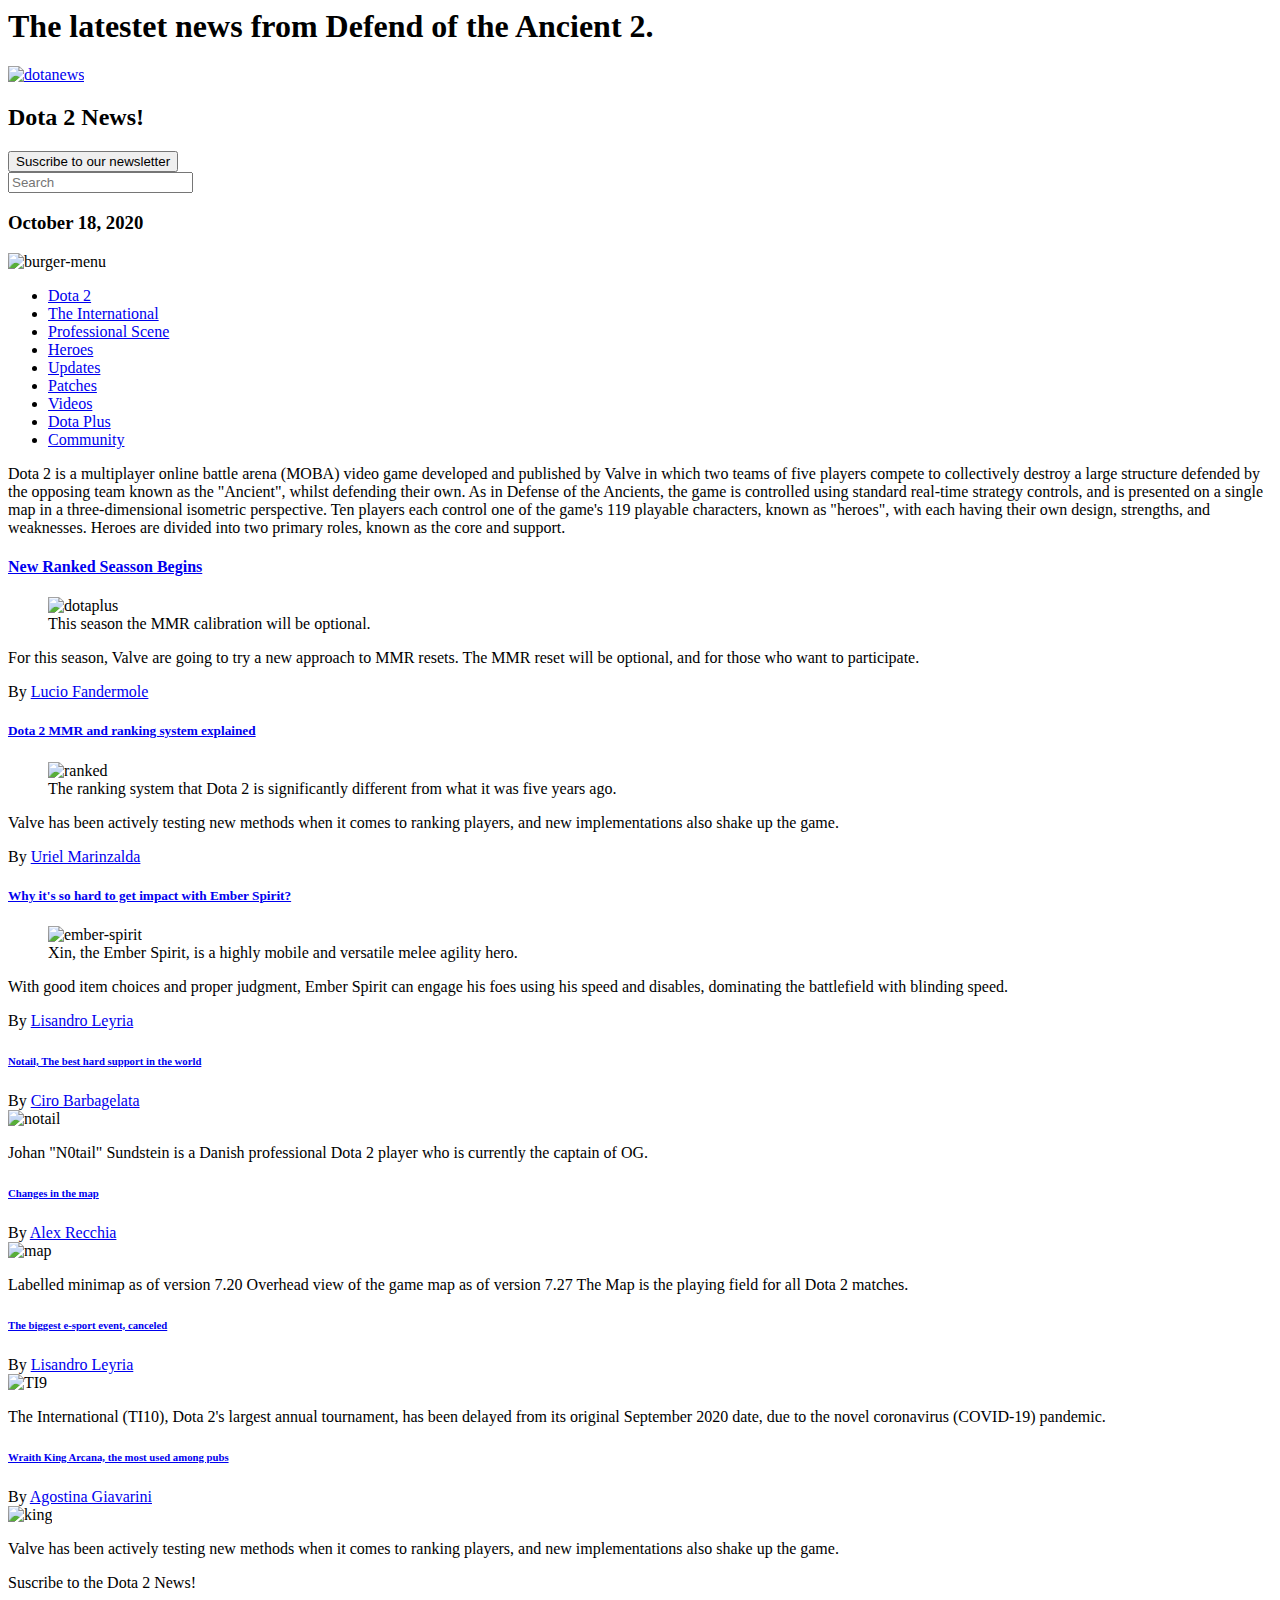
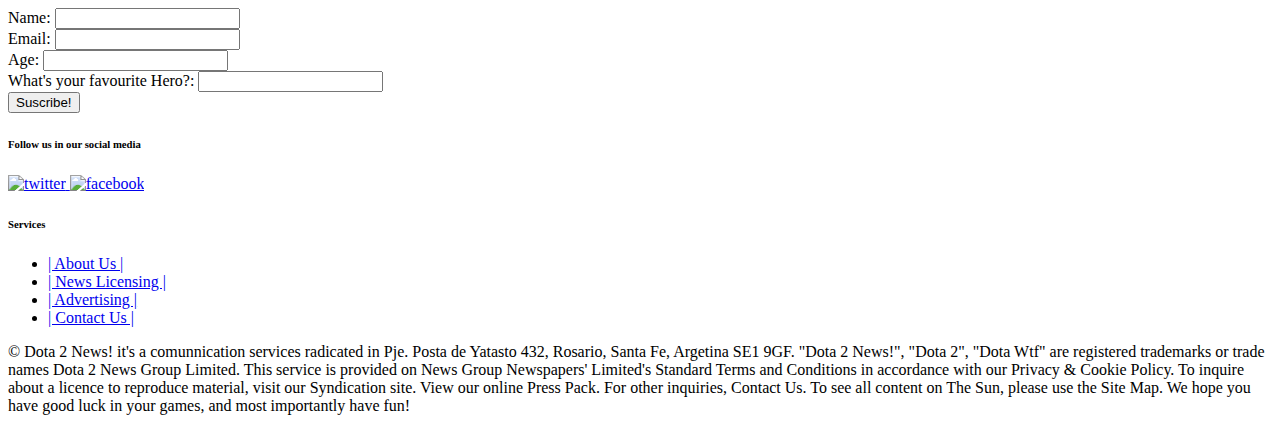
==== index.html @ f69f8fad "Inital Commit" ====
<html>
    <head>
        <title>Dota 2 News!</title>
        <link rel="stylesheet" href="css/style.css">
    </head>
    <body>
        <header class="news-banner">
            <h1>The latestet news from Defend of the Ancient 2.</h1>
            <a href="index.html" target="_blank">
                <img id="logo" src="images/dota-news.png" alt="dotanews">
            </a>
            <div id="titulo">
                <h2>Dota 2 News!</h2>
            </div>
            <a href="#suscribe"><input type="submit" name="suscribe" value="Suscribe to our newsletter" id="suscribe-front"></a>
            <div>
                <input type="search" name="searchbar" placeholder="Search" id="search">
            </div>
            <h3>October 18, 2020</h3>
            <nav>
                <img src="images/burger-menu.jpg" alt="burger-menu" id="burger-menu">
                <div id="nav-bar">
                    <ul>
                        <li><a href="#" target="_blank">Dota 2</a></li>
                        <li><a href="#" target="_blank">The International</a></li>
                        <li><a href="#" target="_blank">Professional Scene</a></li>
                        <li><a href="#" target="_blank">Heroes</a></li>
                        <li><a href="#" target="_blank">Updates</a></li>
                        <li><a href="#" target="_blank">Patches</a></li>
                        <li><a href="#" target="_blank">Videos</a></li>
                        <li><a href="#" target="_blank">Dota Plus</a></li>
                        <li><a href="#" target="_blank">Community</a></li>
                    </ul>
                </div>
            </nav>
        </header>
        <section id="showcase">
            <p>
                Dota 2 is a multiplayer online battle arena (MOBA) video game developed and published by Valve in which two teams of five players compete to collectively destroy a large structure defended by the opposing team known as the "Ancient", whilst defending their own. As in Defense of the Ancients, the game is controlled using standard real-time strategy controls, and is presented on a single map in a three-dimensional isometric perspective. Ten players each control one of the game's 119 playable characters, known as "heroes", with each having their own design, strengths, and weaknesses. Heroes are divided into two primary roles, known as the core and support.
            </p>
        </section>
        <section>
            <div class="container">
                <div class="main-article">
                    <a href="#"><h4>New Ranked Seasson Begins</h4></a>
                    <figure>
                        <img src="images/dota plus.png" alt="dotaplus">
                        <figcaption>This season the MMR calibration will be optional.</figcaption>
                    </figure>
                    <p>
                        For this season, Valve are going to try a new approach to MMR resets. The MMR reset will be optional, and for those who want to participate.
                    </p>
                    <div id="author">
                        By <a href="#">Lucio Fandermole</a>
                    </div>
                </div>
                <div class="secondary-articles">
                    <div id="news2">
                        <a href="#"><h5>Dota 2 MMR and ranking system explained</h5></a>
                        <figure>
                            <img src="images/ranked.png" alt="ranked">
                            <figcaption>The ranking system that Dota 2 is significantly different from what it was five years ago.</figcaption>
                        </figure>
                        <p>
                            Valve has been actively testing new methods when it comes to ranking players, and new implementations also shake up the game.
                        </p>
                        <div id="author">
                            By <a href="#">Uriel Marinzalda</a>
                        </div>
                    </div>
                    <div id="news3">
                        <a href="#"><h5>Why it's so hard to get impact with Ember Spirit?</h5></a>
                        <figure>
                            <img src="images/ember-spirit.jpg" alt="ember-spirit">
                            <figcaption>Xin, the Ember Spirit, is a highly mobile and versatile melee agility hero.</figcaption>
                        </figure>
                        <p>
                            With good item choices and proper judgment, Ember Spirit can engage his foes using his speed and disables, dominating the battlefield with blinding speed.
                        </p>
                        <div id="author">
                            By <a href="#">Lisandro Leyria</a>
                        </div>
                    </div>
                </div>
                <div class="last-articles">
                    <div id="news4">
                        <a href="#"><h6>Notail, The best hard support in the world</h6></a>
                        <div id="author">
                            By <a href="#">Ciro Barbagelata</a>
                        </div>
                        <img src="images/notail.jpg" alt="notail">
                        <p>
                            Johan "N0tail" Sundstein is a Danish professional Dota 2 player who is currently the captain of OG.
                        </p>  
                    </div>
                    <div id="news5">
                        <a href="#"><h6>Changes in the map</h6></a>
                        <div id="author">
                            By <a href="#">Alex Recchia</a>
                        </div>
                        <img src="images/map.jpg" alt="map">
                        <p>
                            Labelled minimap as of version 7.20 Overhead view of the game map as of version 7.27 The Map is the playing field for all Dota 2 matches.
                        </p>
                    </div>
                    <div id="news6"> 
                        <a href="#"><h6>The biggest e-sport event, canceled</h6></a>
                        <div id="author">
                            By <a href="#">Lisandro Leyria</a>
                        </div>
                        <img src="images/TI9.jpg" alt="TI9">
                        <p>
                            The International (TI10), Dota 2's largest annual tournament, has been delayed from its original September 2020 date, due to the novel coronavirus (COVID-19) pandemic.
                        </p>
                    </div>
                    <div id="news7"> 
                        <a href="#"><h6>Wraith King Arcana, the most used among pubs</h6></a>
                        <div id="author">
                            By <a href="#">Agostina Giavarini</a>
                        </div>
                        <img src="images/king.jpg" alt="king">
                        <p>
                            Valve has been actively testing new methods when it comes to ranking players, and new implementations also shake up the game.
                        </p>
                    </div>
                </div>
            </div>
        </section>
        <section id="suscribe">
            <p>Suscribe to the Dota 2 News!</p>
            <form>
                <div>
                    <label>Name:</label>
                    <input type="text" name="name">
                </div>
                <div>
                    <label>Email:</label>
                    <input type="email" name="email">
                </div>
                <div>
                    <label>Age:</label>
                    <input type="number" name="age">
                </div>
                <div>
                    <label>What's your favourite Hero?:</label>
                    <input type="text" name="">
                </div>
                <div>
                    <input type="submit" name="submit" value="Suscribe!" id="suscribe-buton">
                </div>
        </section>
        <footer>
            <div id="container3">
                <div id="follow">
                    <h6>Follow us in our social media</h6>
                    <a href="#" target="_blank">
                        <img src="images/download.png" alt="twitter" class="twitter">
                    </a>
                    <a href="#" target="_blank">
                            <img src="images/download (1).png" alt="facebook"  class="facebook">
                    </a>
                </div>
                <div id="services">
                    <h6>Services</h6>
                    <ul>
                        <li><a href="#" target="_blank">| About Us |</a></li>
                        <li><a href="#" target="_blank">| News Licensing |</a></li>
                        <li><a href="#" target="_blank">| Advertising |</a></li>
                        <li><a href="#" target="_blank">| Contact Us |</a></li>
                    </ul>
                </div>
            </div>
            <div id="final-words">
                <p>
                    © Dota 2 News! it's a comunnication services radicated in Pje. Posta de Yatasto 432, Rosario, Santa Fe, Argetina SE1 9GF. "Dota 2 News!", "Dota 2", "Dota Wtf" are registered trademarks or trade names Dota 2 News Group Limited. This service is provided on News Group Newspapers' Limited's Standard Terms and Conditions in accordance with our Privacy & Cookie Policy. To inquire about a licence to reproduce material, visit our Syndication site. View our online Press Pack. For other inquiries, Contact Us. To see all content on The Sun, please use the Site Map.
                    We hope you have good luck in your games, and most importantly have fun!
                </p>
            </div>
        </footer>
    </body>
</html>
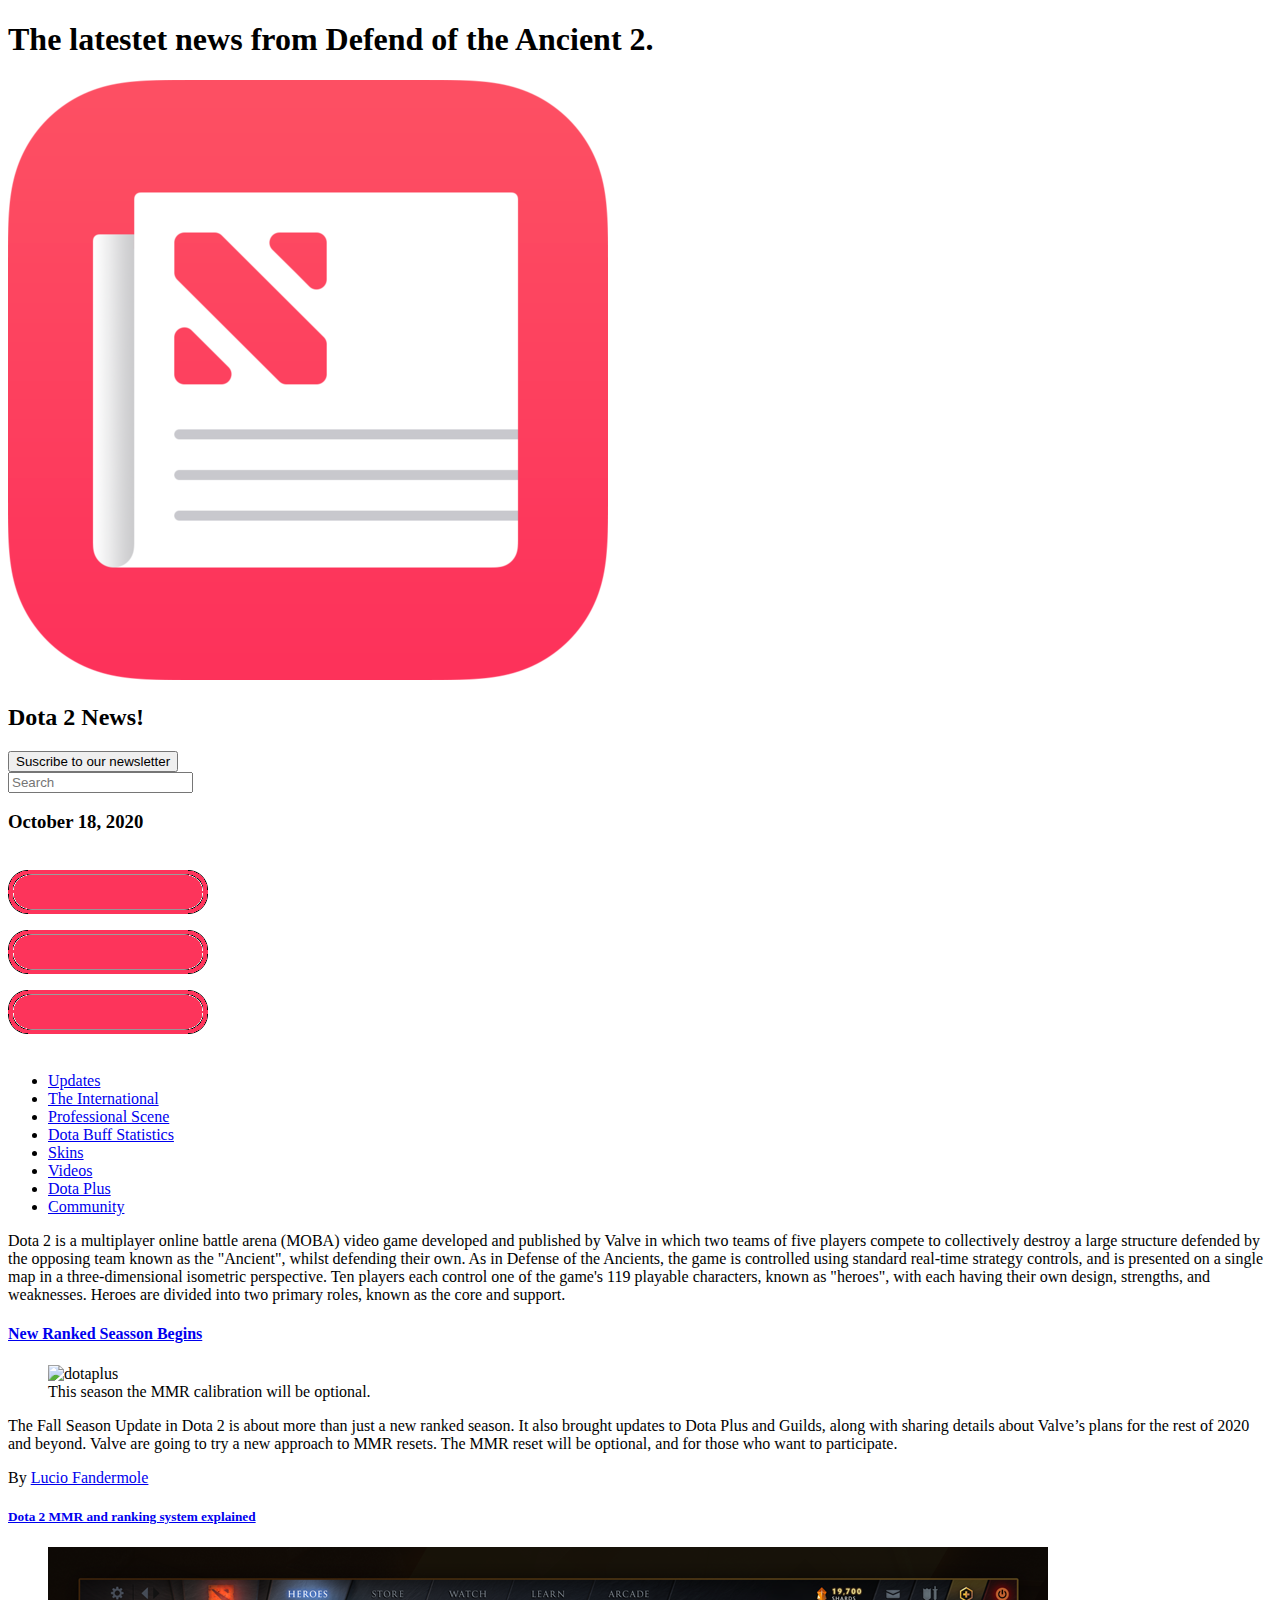
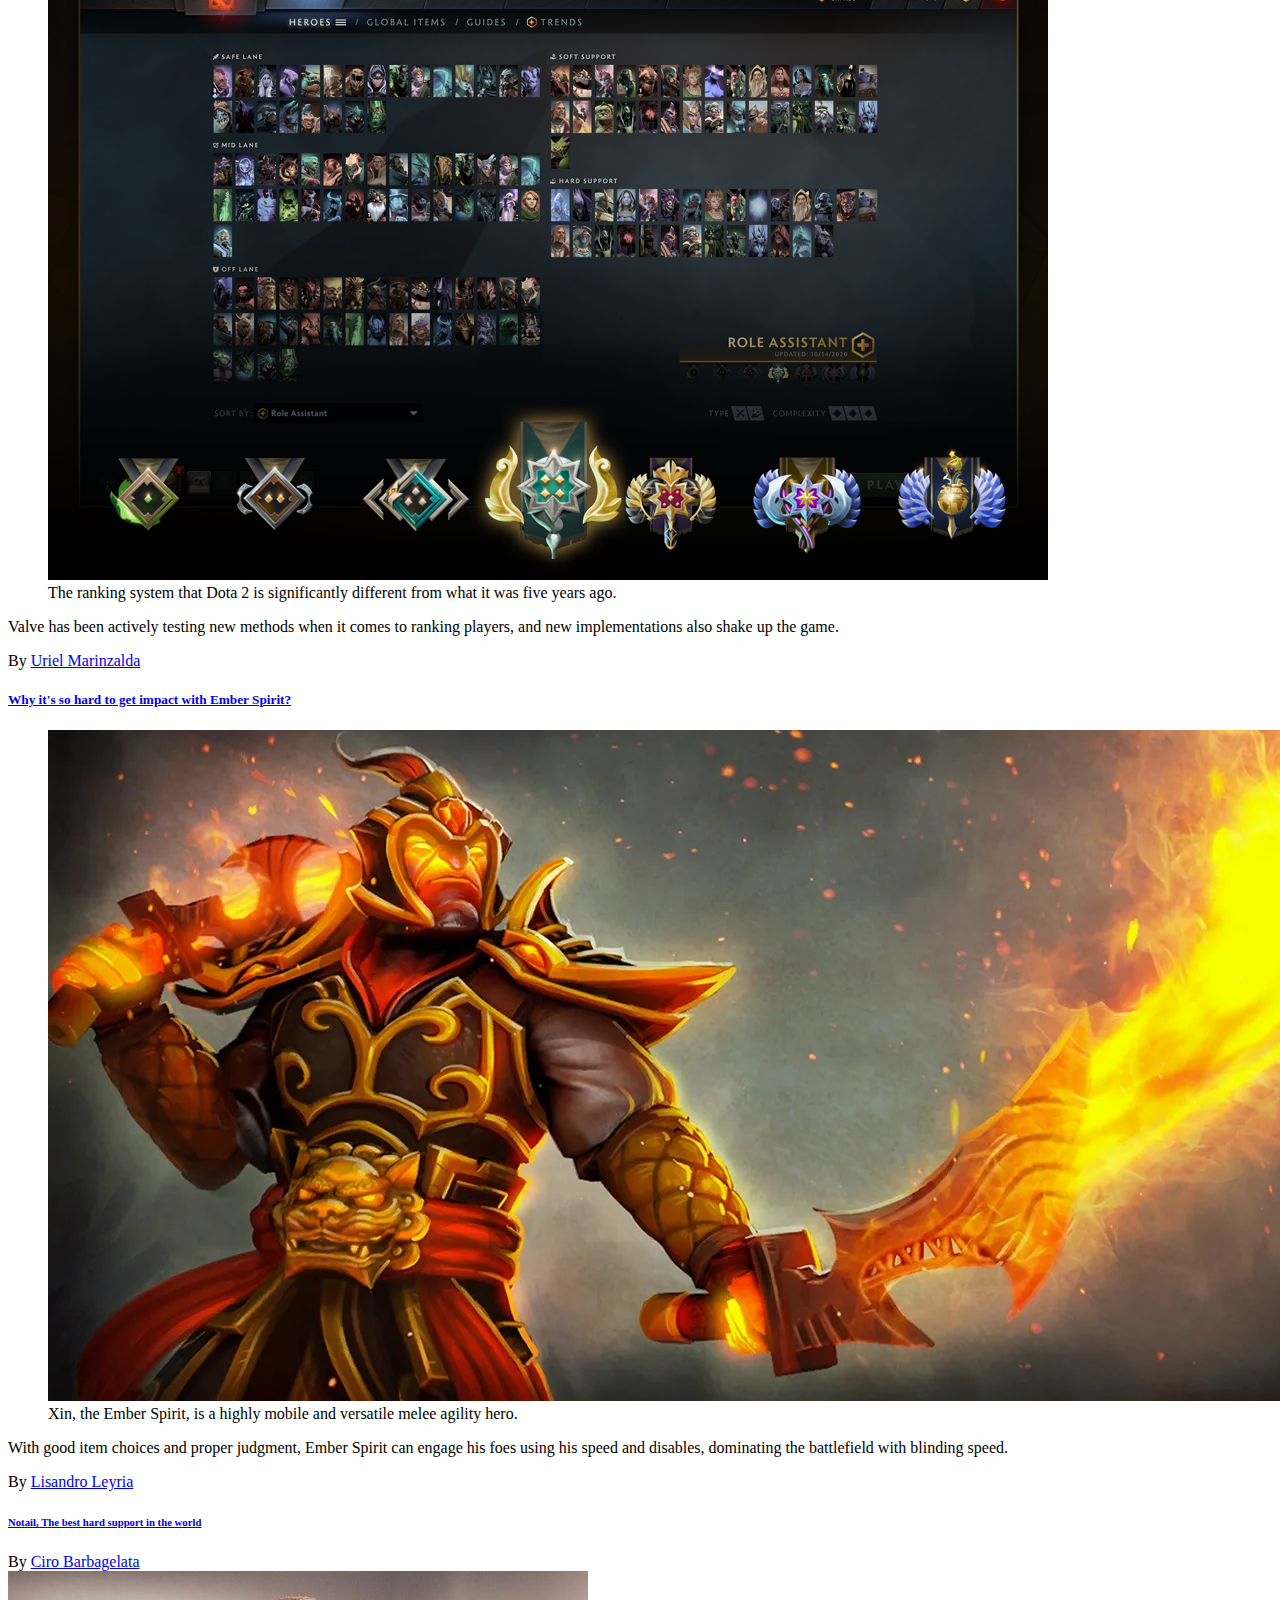
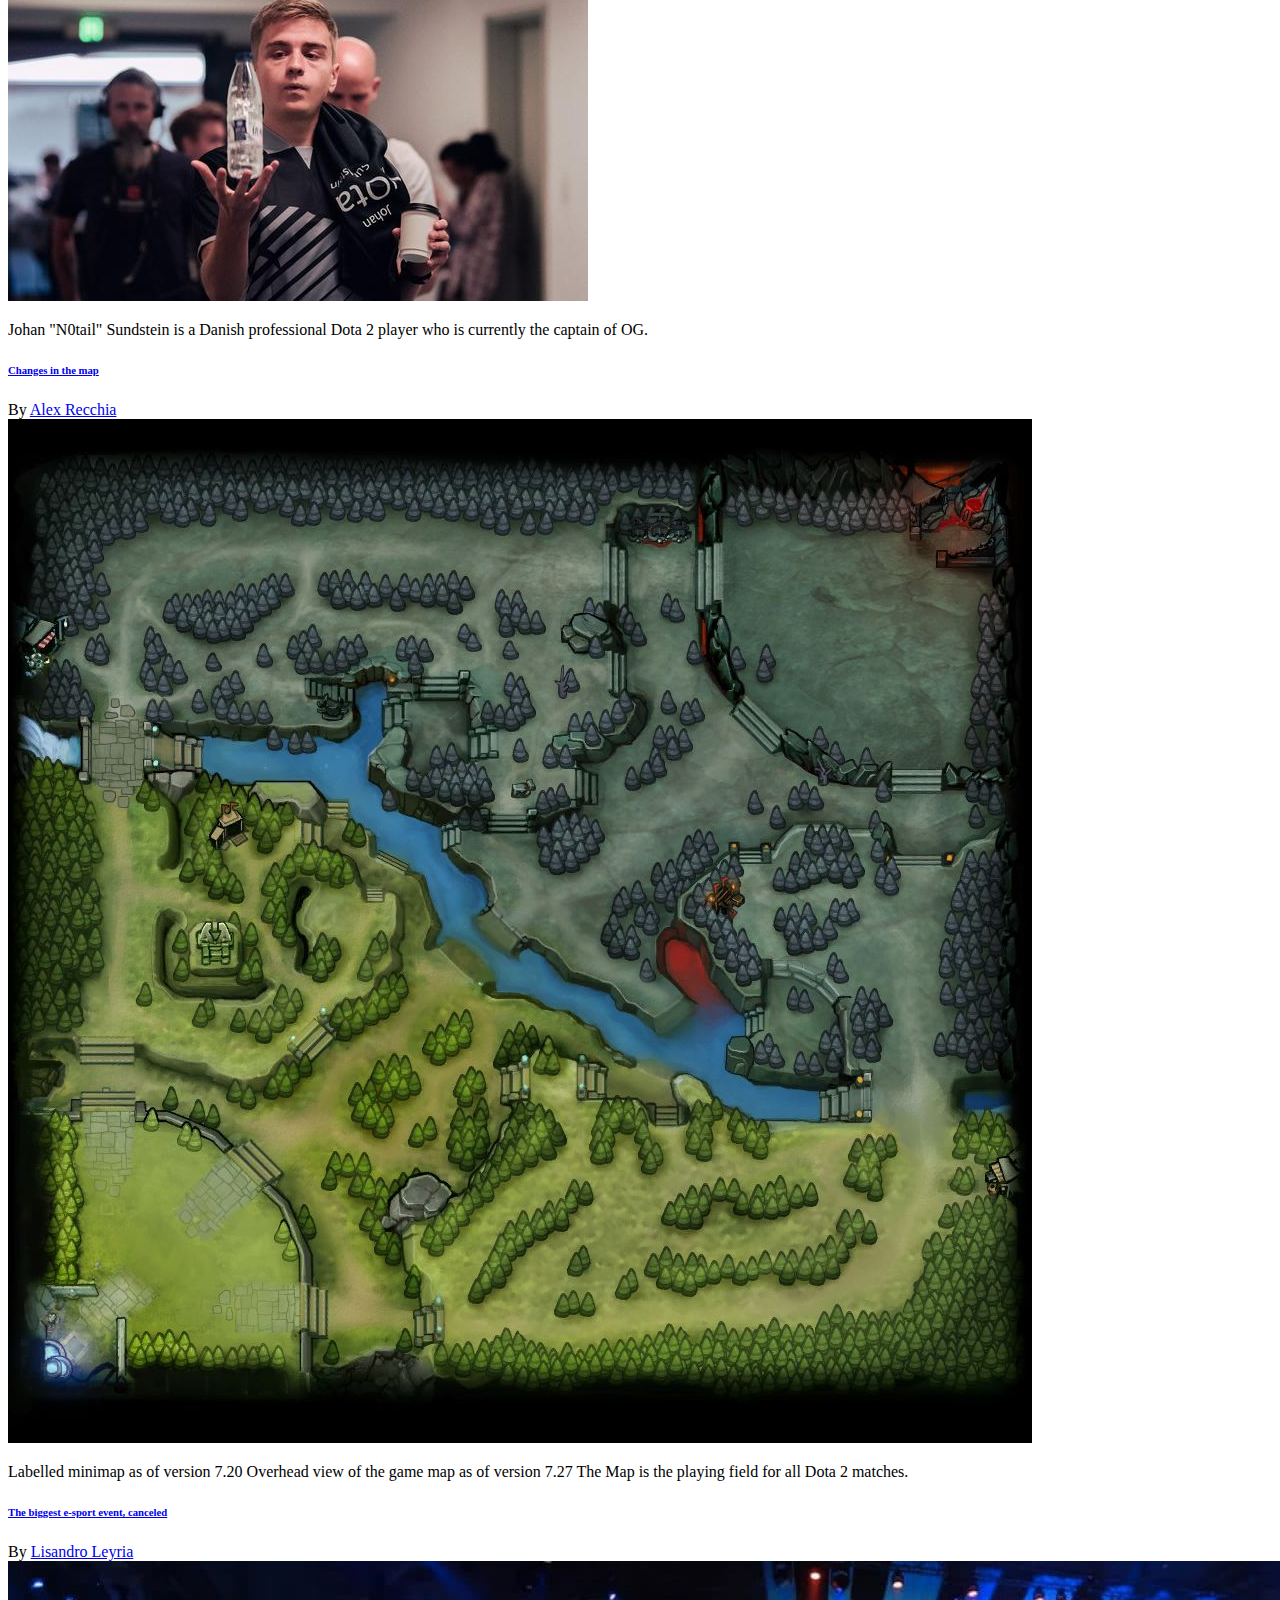
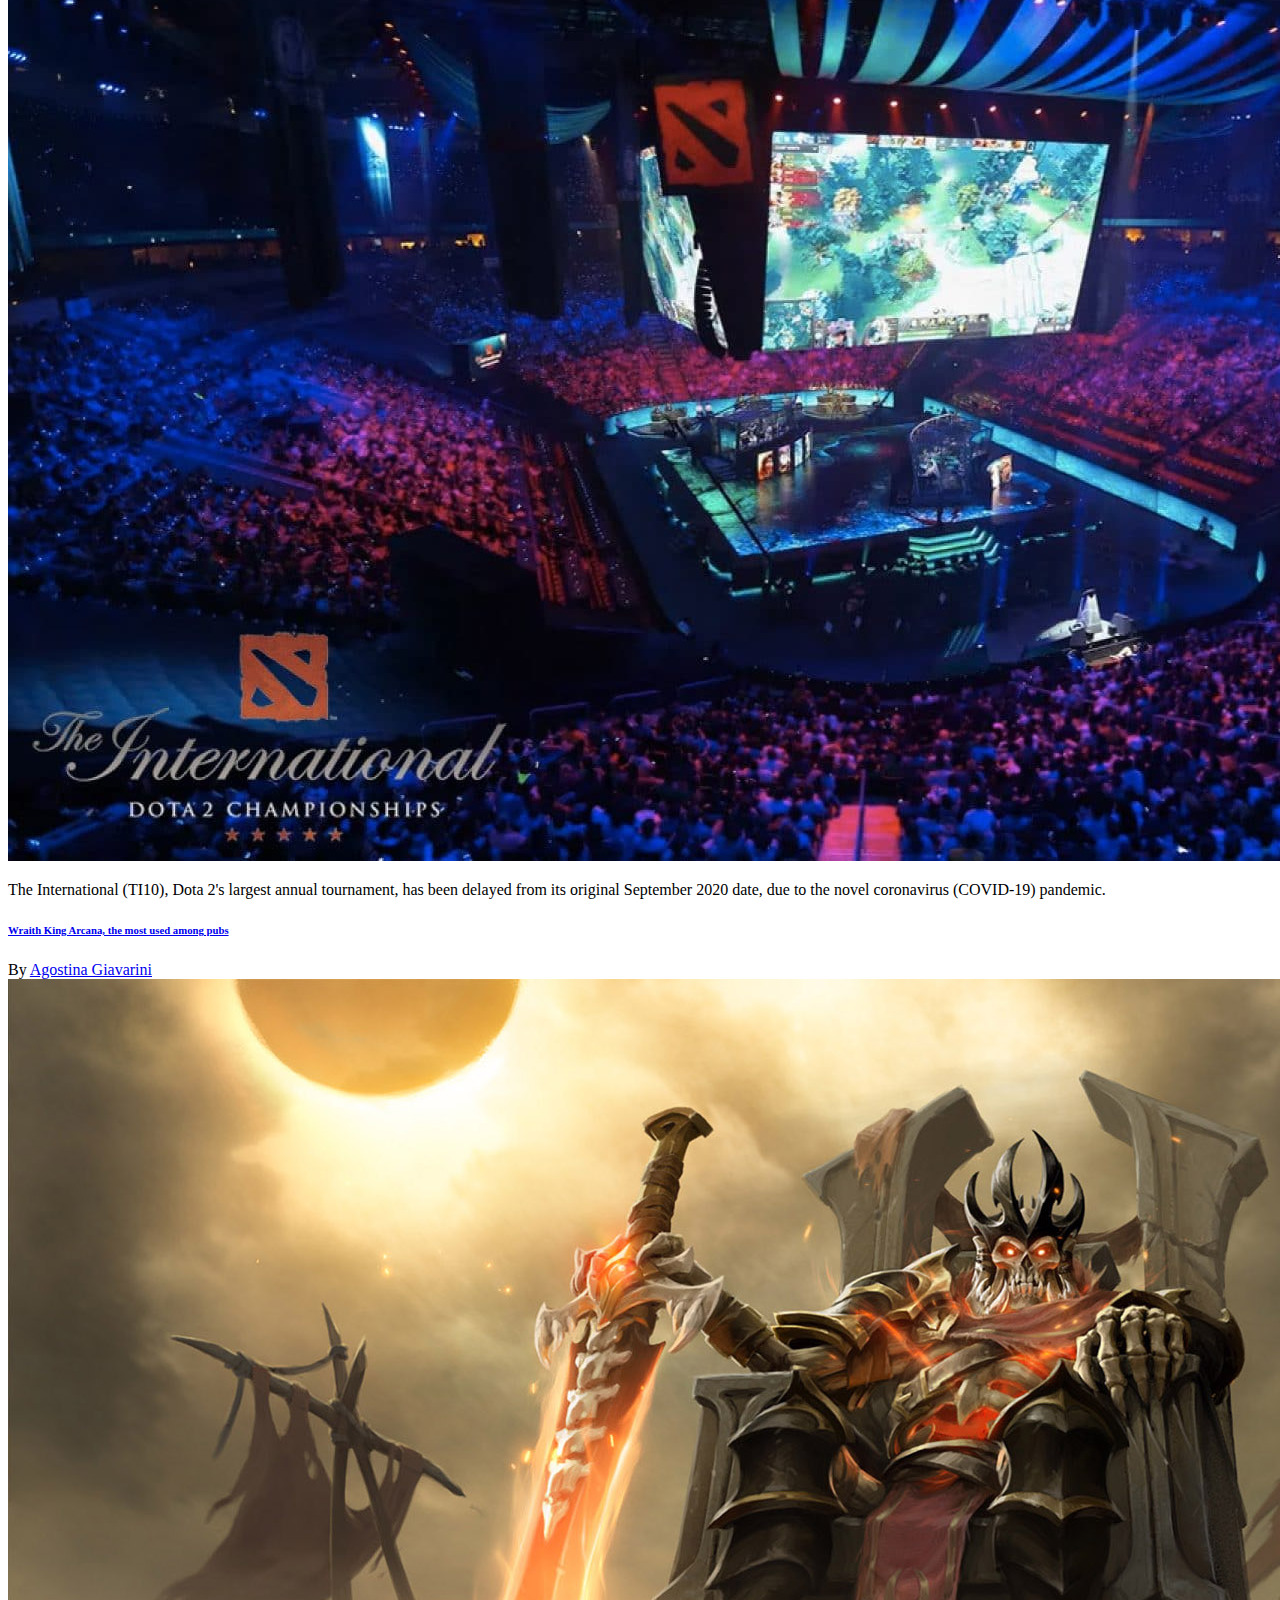
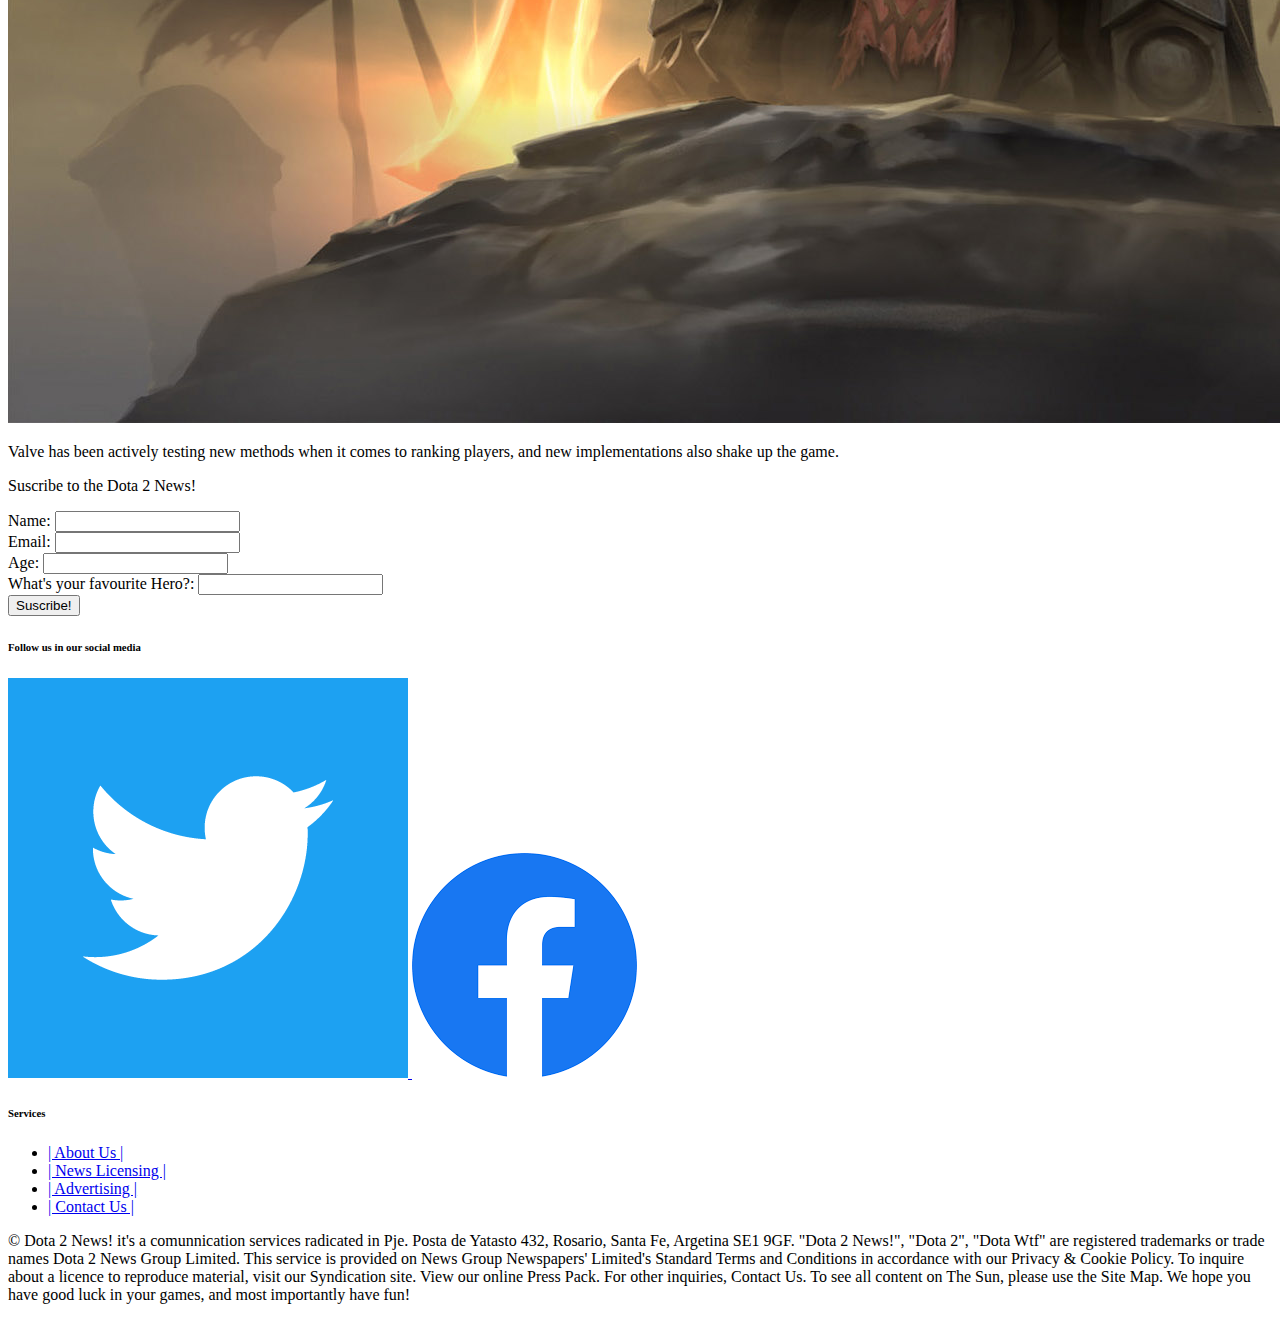
==== commit d2ad150f: "Changed index.html" ====
--- a/index.html
+++ b/index.html
@@ -1,39 +1,49 @@
+<!DOCTYPE html>
+<html lang="en-AR">
 <html>
     <head>
         <title>Dota 2 News!</title>
-        <link rel="stylesheet" href="css/style.css">
+        <link rel="stylesheet" href="css/mobile-style.css">
+        <link rel="stylesheet" href="css/tablet-style.css">
+        <link rel="stylesheet" href="css/desktop-style.css">
+        <link rel="stylesheet" href="css/reset.css">
     </head>
     <body>
         <header class="news-banner">
             <h1>The latestet news from Defend of the Ancient 2.</h1>
-            <a href="index.html" target="_blank">
-                <img id="logo" src="images/dota-news.png" alt="dotanews">
-            </a>
-            <div id="titulo">
-                <h2>Dota 2 News!</h2>
+            <div id="order"> 
+                <a href="index.html" target="_blank" id="logue">
+                    <img id="logo" src="images/dota-news.png" alt="dotanews">
+                </a>
+                <div id="titulo">
+                    <h2>Dota 2 News!</h2>
+                </div>
+                <div id="pack">
+                    <div>
+                        <a href="#suscribe"><input type="submit" name="suscribe" value="Suscribe to our newsletter" id="suscribe-front"></a>
+                    </div>
+                    <div>
+                        <input type="search" name="searchbar" placeholder="Search" id="search">
+                    </div>
+                    <h3>October 18, 2020</h3>
+                </div>
             </div>
-            <a href="#suscribe"><input type="submit" name="suscribe" value="Suscribe to our newsletter" id="suscribe-front"></a>
-            <div>
-                <input type="search" name="searchbar" placeholder="Search" id="search">
+            <img src="images/burger-menu.jpg" alt="burger-menu" id="burger-menu">
+        </header>
+        <nav>
+            <div id="nav-bar">
+                <ul>
+                    <li><a href="#" target="_blank">Updates</a></li>
+                    <li><a href="#" target="_blank">The International</a></li>
+                    <li><a href="#" target="_blank">Professional Scene</a></li>
+                    <li><a href="#" target="_blank">Dota Buff Statistics</a></li>
+                    <li><a href="#" target="_blank">Skins</a></li>
+                    <li><a href="#" target="_blank">Videos</a></li>
+                    <li><a href="#" target="_blank">Dota Plus</a></li>
+                    <li><a href="#" target="_blank">Community</a></li>
+                </ul>
             </div>
-            <h3>October 18, 2020</h3>
-            <nav>
-                <img src="images/burger-menu.jpg" alt="burger-menu" id="burger-menu">
-                <div id="nav-bar">
-                    <ul>
-                        <li><a href="#" target="_blank">Dota 2</a></li>
-                        <li><a href="#" target="_blank">The International</a></li>
-                        <li><a href="#" target="_blank">Professional Scene</a></li>
-                        <li><a href="#" target="_blank">Heroes</a></li>
-                        <li><a href="#" target="_blank">Updates</a></li>
-                        <li><a href="#" target="_blank">Patches</a></li>
-                        <li><a href="#" target="_blank">Videos</a></li>
-                        <li><a href="#" target="_blank">Dota Plus</a></li>
-                        <li><a href="#" target="_blank">Community</a></li>
-                    </ul>
-                </div>
-            </nav>
-        </header>
+        </nav>
         <section id="showcase">
             <p>
                 Dota 2 is a multiplayer online battle arena (MOBA) video game developed and published by Valve in which two teams of five players compete to collectively destroy a large structure defended by the opposing team known as the "Ancient", whilst defending their own. As in Defense of the Ancients, the game is controlled using standard real-time strategy controls, and is presented on a single map in a three-dimensional isometric perspective. Ten players each control one of the game's 119 playable characters, known as "heroes", with each having their own design, strengths, and weaknesses. Heroes are divided into two primary roles, known as the core and support.
@@ -41,44 +51,46 @@
         </section>
         <section>
             <div class="container">
-                <div class="main-article">
-                    <a href="#"><h4>New Ranked Seasson Begins</h4></a>
-                    <figure>
-                        <img src="images/dota plus.png" alt="dotaplus">
-                        <figcaption>This season the MMR calibration will be optional.</figcaption>
-                    </figure>
-                    <p>
-                        For this season, Valve are going to try a new approach to MMR resets. The MMR reset will be optional, and for those who want to participate.
-                    </p>
-                    <div id="author">
-                        By <a href="#">Lucio Fandermole</a>
-                    </div>
-                </div>
-                <div class="secondary-articles">
-                    <div id="news2">
-                        <a href="#"><h5>Dota 2 MMR and ranking system explained</h5></a>
+                <div id="order2">
+                    <div class="main-article">
+                        <a href="#"><h4>New Ranked Seasson Begins</h4></a>
                         <figure>
-                            <img src="images/ranked.png" alt="ranked">
-                            <figcaption>The ranking system that Dota 2 is significantly different from what it was five years ago.</figcaption>
+                            <img src="images/dota-plus.jpg" alt="dotaplus">
+                            <figcaption>This season the MMR calibration will be optional.</figcaption>
                         </figure>
                         <p>
-                            Valve has been actively testing new methods when it comes to ranking players, and new implementations also shake up the game.
+                            The Fall Season Update in Dota 2 is about more than just a new ranked season. It also brought updates to Dota Plus and Guilds, along with sharing details about Valve’s plans for the rest of 2020 and beyond.  Valve are going to try a new approach to MMR resets. The MMR reset will be optional, and for those who want to participate.
                         </p>
                         <div id="author">
-                            By <a href="#">Uriel Marinzalda</a>
+                            By <a href="#">Lucio Fandermole</a>
                         </div>
                     </div>
-                    <div id="news3">
-                        <a href="#"><h5>Why it's so hard to get impact with Ember Spirit?</h5></a>
-                        <figure>
-                            <img src="images/ember-spirit.jpg" alt="ember-spirit">
-                            <figcaption>Xin, the Ember Spirit, is a highly mobile and versatile melee agility hero.</figcaption>
-                        </figure>
-                        <p>
-                            With good item choices and proper judgment, Ember Spirit can engage his foes using his speed and disables, dominating the battlefield with blinding speed.
-                        </p>
-                        <div id="author">
-                            By <a href="#">Lisandro Leyria</a>
+                    <div class="secondary-articles">
+                        <div id="news2">
+                            <a href="#"><h5>Dota 2 MMR and ranking system explained</h5></a>
+                            <figure>
+                                <img src="images/ranked.png" alt="ranked">
+                                <figcaption>The ranking system that Dota 2 is significantly different from what it was five years ago.</figcaption>
+                            </figure>
+                            <p>
+                                Valve has been actively testing new methods when it comes to ranking players, and new implementations also shake up the game.
+                            </p>
+                            <div id="author">
+                                By <a href="#">Uriel Marinzalda</a>
+                            </div>
+                        </div>
+                        <div id="news3">
+                            <a href="#"><h5>Why it's so hard to get impact with Ember Spirit?</h5></a>
+                            <figure>
+                                <img src="images/ember-spirit.jpg" alt="ember-spirit">
+                                <figcaption>Xin, the Ember Spirit, is a highly mobile and versatile melee agility hero.</figcaption>
+                            </figure>
+                            <p>
+                                With good item choices and proper judgment, Ember Spirit can engage his foes using his speed and disables, dominating the battlefield with blinding speed.
+                            </p>
+                            <div id="author">
+                                By <a href="#">Lisandro Leyria</a>
+                            </div>
                         </div>
                     </div>
                 </div>
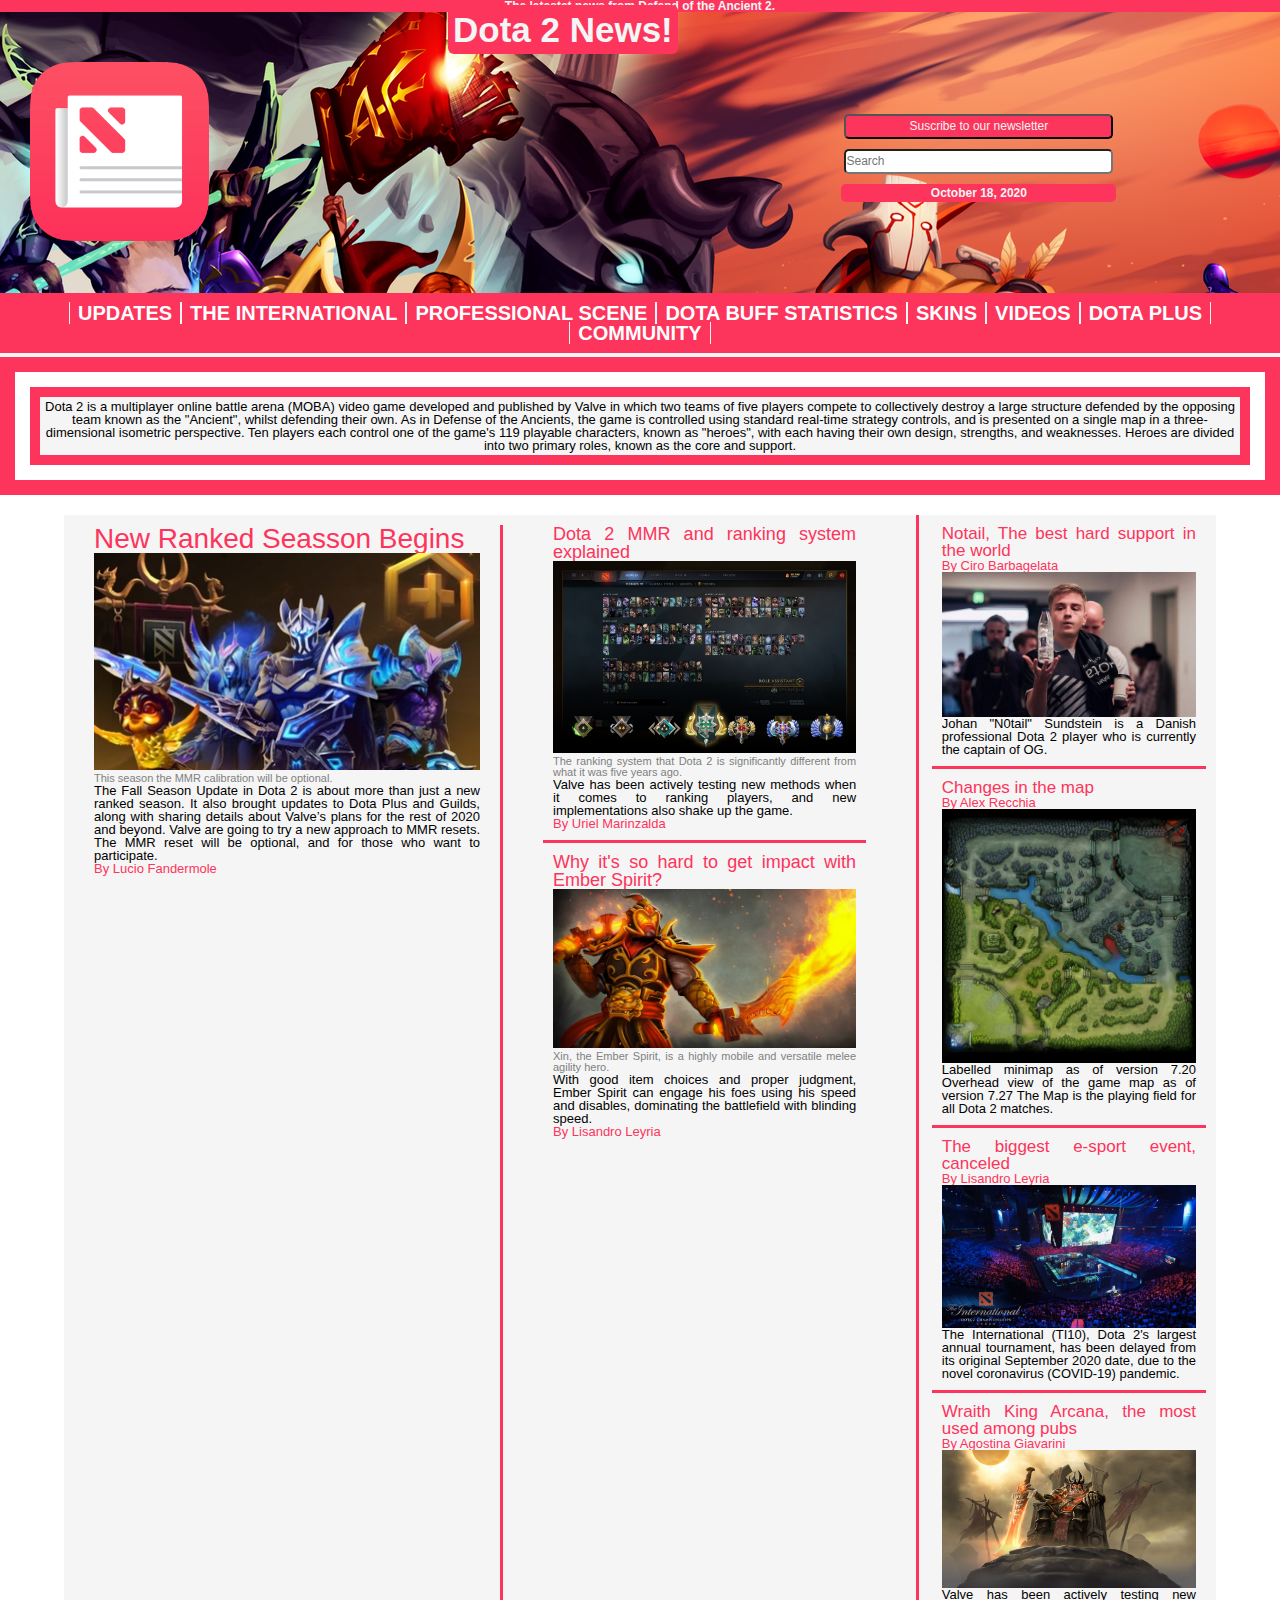
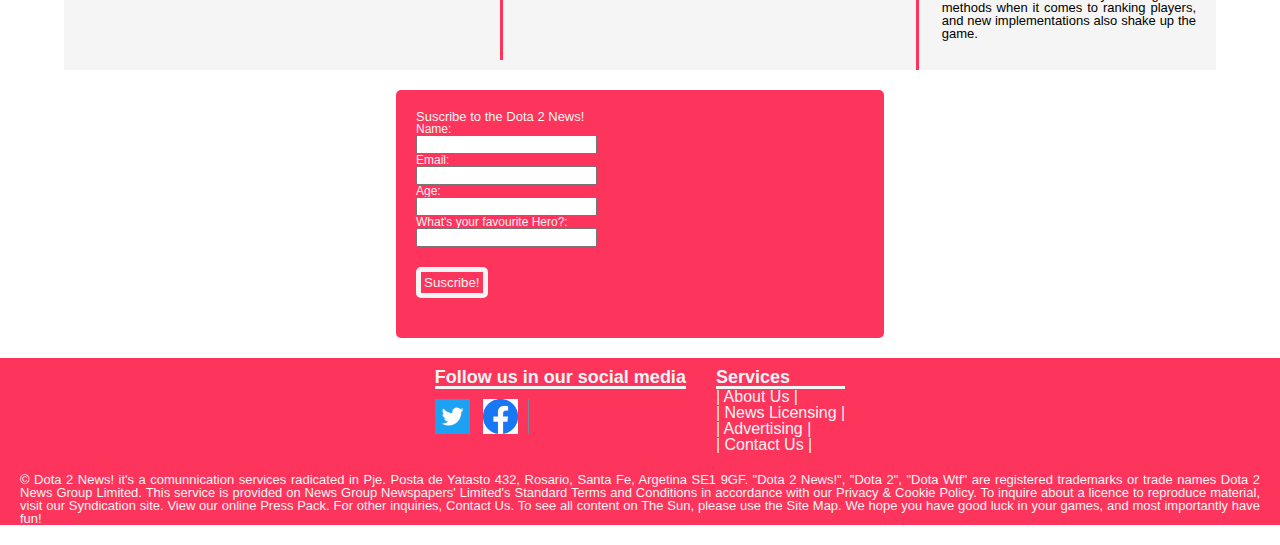
==== commit 1235bc6b: "Added viewport meta tag to make it resposive" ====
--- a/index.html
+++ b/index.html
@@ -7,6 +7,7 @@
         <link rel="stylesheet" href="css/tablet-style.css">
         <link rel="stylesheet" href="css/desktop-style.css">
         <link rel="stylesheet" href="css/reset.css">
+        <meta name="viewport" content="width=device-width">
     </head>
     <body>
         <header class="news-banner">
@@ -15,7 +16,7 @@
                 <a href="index.html" target="_blank" id="logue">
                     <img id="logo" src="images/dota-news.png" alt="dotanews">
                 </a>
-                <div id="titulo">
+                <div id="title">
                     <h2>Dota 2 News!</h2>
                 </div>
                 <div id="pack">
@@ -138,6 +139,7 @@
                 </div>
             </div>
         </section>
+        <div class="movetegil">
         <section id="suscribe">
             <p>Suscribe to the Dota 2 News!</p>
             <form>
@@ -161,6 +163,7 @@
                     <input type="submit" name="submit" value="Suscribe!" id="suscribe-buton">
                 </div>
         </section>
+        </div>
         <footer>
             <div id="container3">
                 <div id="follow">
--- a/css/mobile-style.css
+++ b/css/mobile-style.css
@@ -0,0 +1,235 @@
+*{
+    margin: 0%;
+    padding: 0%;
+}
+header{
+    background-image: url(../images/dota2-banner.png);
+    text-align: center;
+}
+#logo{
+    width: 20%;
+    height: auto;
+    margin: 10px; 
+}
+h1{
+    font-family:  'Lucida Grande', 'Lucida Sans Unicode', Geneva, Verdana, sans-serif;
+    font-size: 12px;
+    font-weight: bold;
+    color: whitesmoke;
+    background-color: #fd345b;
+} 
+h2{
+    font-family:  'Lucida Grande', 'Lucida Sans Unicode', Geneva, Verdana, sans-serif;
+    font-size: 30px;
+    font-weight: bolder;
+    color: whitesmoke;
+    display: inline;
+    background-color: 	#fd345b;
+    border-radius: 6px;
+    padding: 5px;
+}
+h3{
+    font-family:  'Lucida Grande', 'Lucida Sans Unicode', Geneva, Verdana, sans-serif;
+    font-size: 12px;
+    color: whitesmoke;
+    display: inline;
+    background:	#fd345b;
+    border-radius: 5px;
+    padding: 3px;
+}
+#suscribe-front{
+    width: 35%;
+    border-radius: 5px;
+    background-color: 	#fd345b;
+    color: whitesmoke;
+    font-family: 'Lucida Grande', 'Lucida Sans Unicode', Geneva, Verdana, sans-serif;
+    font-size: 12px;
+    height: 25px;
+    margin-top: 10px;
+    margin-bottom: 5px;
+}
+#search{
+    width: 35%;
+    border-radius: 5px;
+    font-size: 12px;
+    height: 25px;
+    margin-bottom: 10px;
+    margin-top: 5px;
+}
+#nav-bar{
+    display: none;
+}
+#burger-menu{
+    width: 25px;
+    height: 25px;
+    background-color: 	whitesmoke;
+    border-radius: 3px;
+    padding: 2px;
+    margin: 8px 0;
+}
+#showcase{
+    border: #fd345b 15px solid;
+}
+#showcase p{
+    background-color: whitesmoke;
+    margin: 15px;
+    border: 10px 	#fd345b solid;
+    color: black;
+    padding: 3px;
+    text-align: center;
+    font-size: 13px;
+    font-family: 'Lucida Grande', 'Lucida Sans Unicode', Geneva, Verdana, sans-serif;
+}
+.container{
+    width: 90%;
+    margin: 20px auto;
+    background-color: whitesmoke;
+}
+.main-article {
+    width: 90%;
+    margin: auto;
+    border-bottom: 3px solid #fd345b;
+    padding: 10px;
+    text-align: center;
+}
+img{
+    width: 100%;
+}
+h4{
+    font-family:'Lucida Grande', 'Lucida Sans Unicode', Geneva, Verdana, sans-serif;
+    font-size: 28px;
+    font-weight: bolder;
+}
+#author, a{
+    font-size: 13px;
+    font-family:'Lucida Grande', 'Lucida Sans Unicode', Geneva, Verdana, sans-serif;
+    font-weight: lighter;
+    color:	#fd345b;
+    text-align: justify;
+    text-decoration: none;
+}
+a:hover{
+    color: royalblue;
+}
+figcaption{
+    font-family:'Lucida Grande', 'Lucida Sans Unicode', Geneva, Verdana, sans-serif;
+    font-weight: lighter;
+    color:	gray;
+    text-align: justify;
+    font-size: 11px;
+}
+p{
+    text-align: justify;
+    font-family: 'Lucida Grande', 'Lucida Sans Unicode', Geneva, Verdana, sans-serif;
+    font-size: 13px;
+}
+.secondary-articles{
+    width: 80%;
+    margin: auto;
+    text-align: center;
+}
+#news2, #news3{
+    border-bottom: 3px solid #fd345b;
+    padding: 20px 0;
+}
+h5{
+    font-family:'Lucida Grande', 'Lucida Sans Unicode', Geneva, Verdana, sans-serif;
+    font-size: 18px;
+    font-weight: bolder;
+}
+.last-articles{
+    width: 100%;
+    margin: auto;
+    margin-bottom: 20px;
+    text-align: center;
+}
+.last-articles img{
+    display: none;
+}
+.last-articles h6{
+    font-family:'Lucida Grande', 'Lucida Sans Unicode', Geneva, Verdana, sans-serif;
+    font-size: 17px;
+    font-weight: bolder;
+}
+#news2, #news3, #news4, #news5, #news6, #news7{
+    border-bottom: 3px solid #fd345b;
+    padding: 10px 10px;
+    margin: 0 10px;
+}
+#suscribe{
+    width: 35%;
+    border-radius: 5px;
+    background-color: 	#fd345b;
+    color: whitesmoke;
+    font-family: 'Lucida Grande', 'Lucida Sans Unicode', Geneva, Verdana, sans-serif;
+    font-size: 12px;
+    padding: 20px;
+    margin: auto;
+}
+label{
+    display: flex;
+}
+#suscribe-buton{
+    margin: 20px 0;
+    background-color: #fd345b;
+    color:whitesmoke;
+    border-radius: 5px;
+    border: whitesmoke 5px solid;
+    padding: 3px;  
+}
+.facebook{
+    width: 35px;
+    height: 35px;
+    padding: 0 10px 0 0;
+    border-right: lightslategray 1px solid;  
+    margin-top: 10px;
+}
+.twitter{
+    width: 35px;
+    height: 35px;
+    padding:0 10px 0 0;
+    margin-top: 10px;
+}
+footer{
+    background-color: #fd345b;
+    margin-top: 20px;
+}
+#container3{
+    width: 90%;
+    margin: auto;
+    display: flex;
+    justify-content: space-between;
+}
+#follow h6{
+    font-size: 18px;
+    font-family: 'Lucida Grande', 'Lucida Sans Unicode', Geneva, Verdana, sans-serif;
+    border-bottom: 3px whitesmoke solid;
+    color: whitesmoke;
+    margin-top: 10px;
+}
+#services{
+    margin-left: 30px;
+}
+#services h6{
+    font-size: 18px;
+    font-family: 'Lucida Grande', 'Lucida Sans Unicode', Geneva, Verdana, sans-serif;
+    border-bottom: 3px whitesmoke solid;
+    color: whitesmoke;
+    margin-top: 10px;
+}
+#services li
+{
+    list-style: none;
+}
+#services a{
+    color: whitesmoke;
+    font-family:'Lucida Grande', 'Lucida Sans Unicode', Geneva, Verdana, sans-serif;
+    font-size: 16px;
+}
+#final-words{
+    margin: 20px;
+    color: whitesmoke;
+    font-family: 'Lucida Grande', 'Lucida Sans Unicode', Geneva, Verdana, sans-serif;
+    font-size: 16px;
+}
+
--- a/css/tablet-style.css
+++ b/css/tablet-style.css
@@ -0,0 +1,105 @@
+@media (min-width: 600px){
+    header{
+        height: auto;
+    }
+    #order{
+        display: flex;
+    }
+    #order img{
+        justify-content: flex-start;
+        width: 40%;
+        margin: 50px 30px;
+    }
+    #order a{
+        width: 35%;
+        height: auto;
+    }
+    #order #titulo{
+        width: 35%;
+        display: flex;   
+    }
+    h2{
+        margin: auto;
+        font-size: 35px;
+    }
+    #order #pack{
+        width: 30%;
+    }
+    #pack{
+        display: flex;
+        flex-direction: column;
+        margin: auto;
+    }
+    #pack h3{
+        width: 70%;
+        margin: auto;
+    }
+    #pack #search{
+        width: 70%;
+    }
+    #pack #suscribe-front{
+        width: 70%;
+    }
+    #burger-menu{
+        display: none;
+    }
+    #nav-bar{
+        display: flex;
+        background-color: #fd345b;
+        justify-content: center;
+        border-bottom: 4px whitesmoke solid;
+        padding: 10px 0;
+    }
+    #nav-bar ul{
+        display: flex;
+        flex-wrap: wrap;
+        justify-content: center;
+    }
+    #nav-bar li{
+        list-style: none;
+    }
+    #nav-bar a{
+       color: white;
+       font-family: 'Lucida Grande', 'Lucida Sans Unicode', Geneva, Verdana, sans-serif;
+       font-weight: bolder;
+       font-size: 20px;
+       border-left: 1px whitesmoke solid;
+       border-right: 1px whitesmoke solid;
+       padding: 0px 8px;
+       text-transform: uppercase;  
+    }
+    #nav-bar a:hover{
+        color: royalblue;
+    }
+    #order2{
+        display: flex;
+    }
+    .main-article{
+        width: 60%;
+        align-content: flex-start;
+        margin-top: 3%;
+        border-right: #fd345b 3px solid;
+        border-bottom: none;
+    }
+    .secondary-articles{
+        width: 40%;
+        margin-top: 5%;
+    }
+    #news3{
+        border-bottom: none;
+    }
+    .last-articles{
+        border-top: #fd345b 3px solid;
+        border-bottom: none;
+    }
+    .last-articles img{
+        display: flex;
+        width: 35%;
+        height: auto;
+        margin: 0%;
+    }
+    #container3{
+        display: flex;
+        justify-content: space-between;
+    }
+}--- a/css/desktop-style.css
+++ b/css/desktop-style.css
@@ -0,0 +1,29 @@
+@media (min-width: 768px){
+    .container{
+        display: flex;
+    }
+    .main-article{
+        width: 45%;
+        margin: 10px;
+        padding: 0 20px;
+    }
+    .secondary-articles{
+        border-right: #fd345b 3px solid;
+        padding: 0px 40px 0px 20px;
+        margin: 0px;
+        width: 40%;
+    }
+    .last-articles{
+        border-top: none;
+    }
+    .last-articles img {
+        width: 100%;
+    }
+    }
+    #news7{
+        border-bottom: none;
+    }
+    #container3{
+        display: flex;
+        justify-content: center;
+    }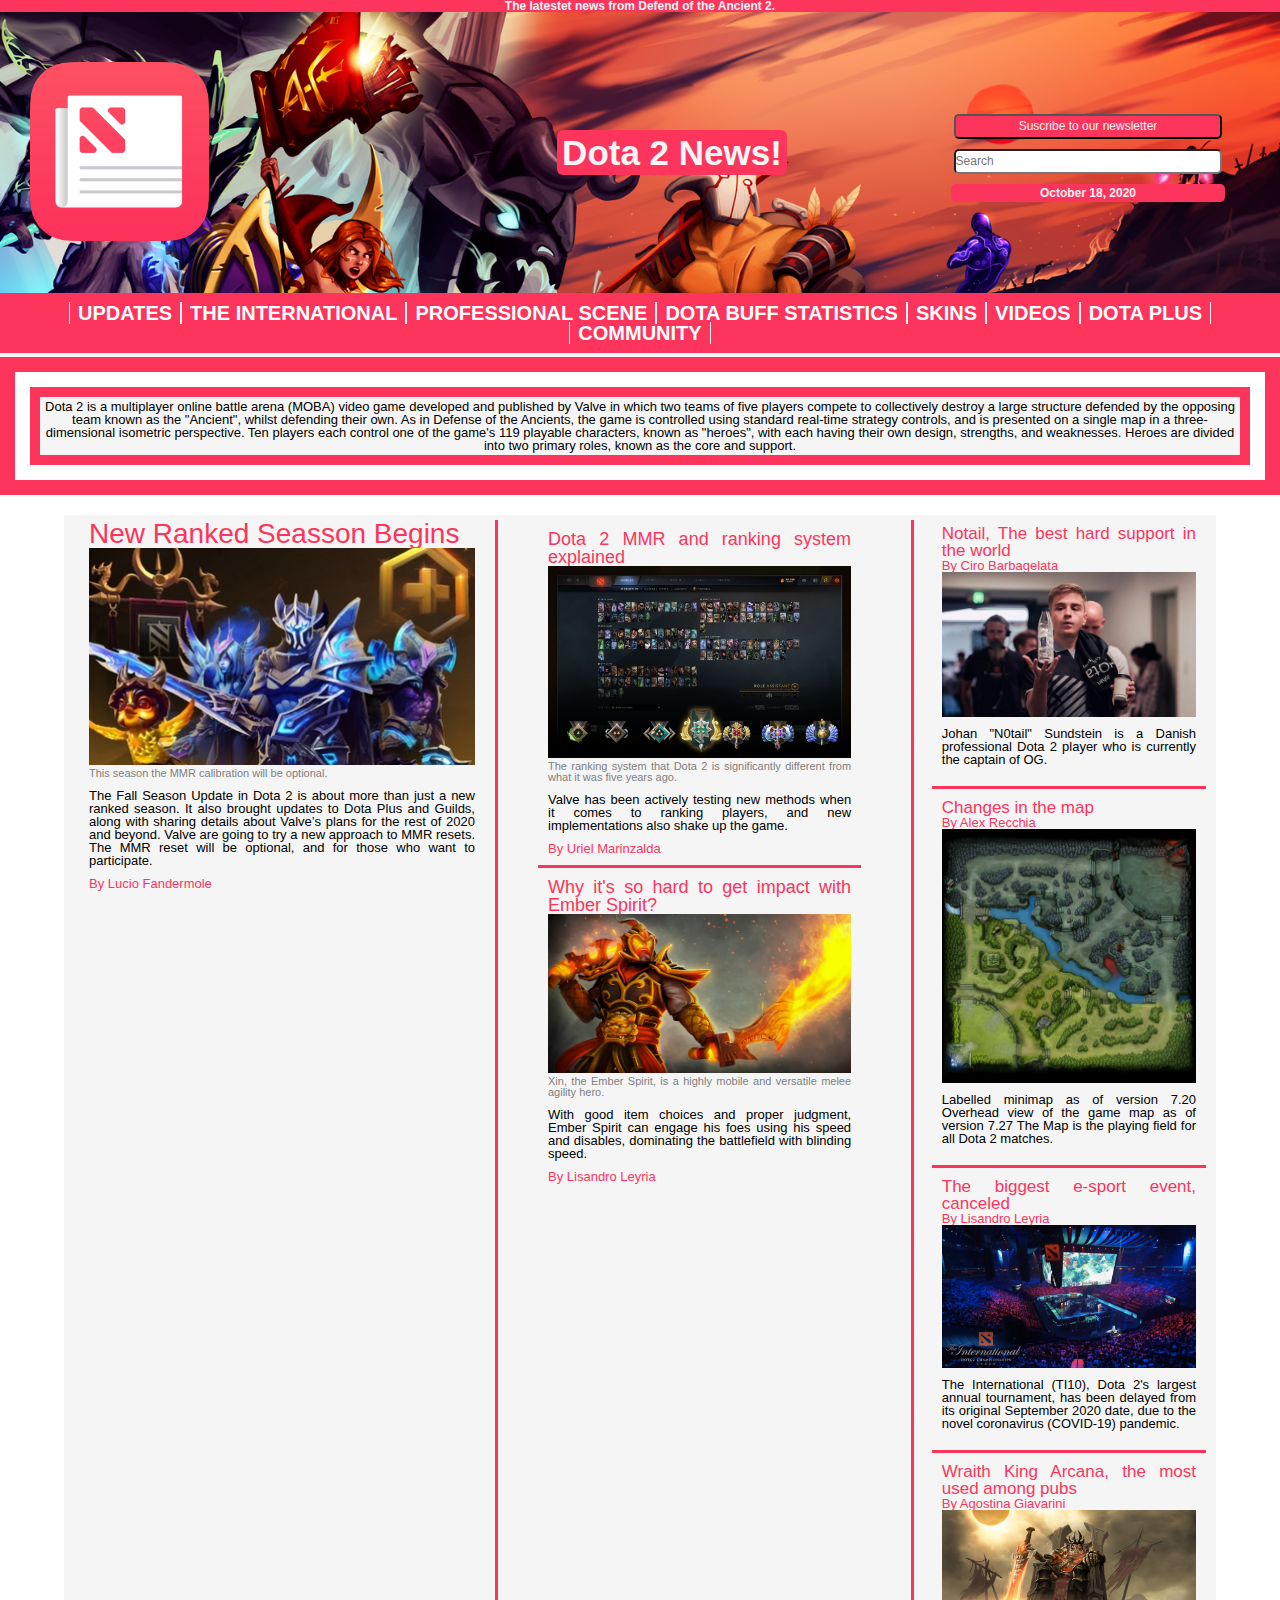
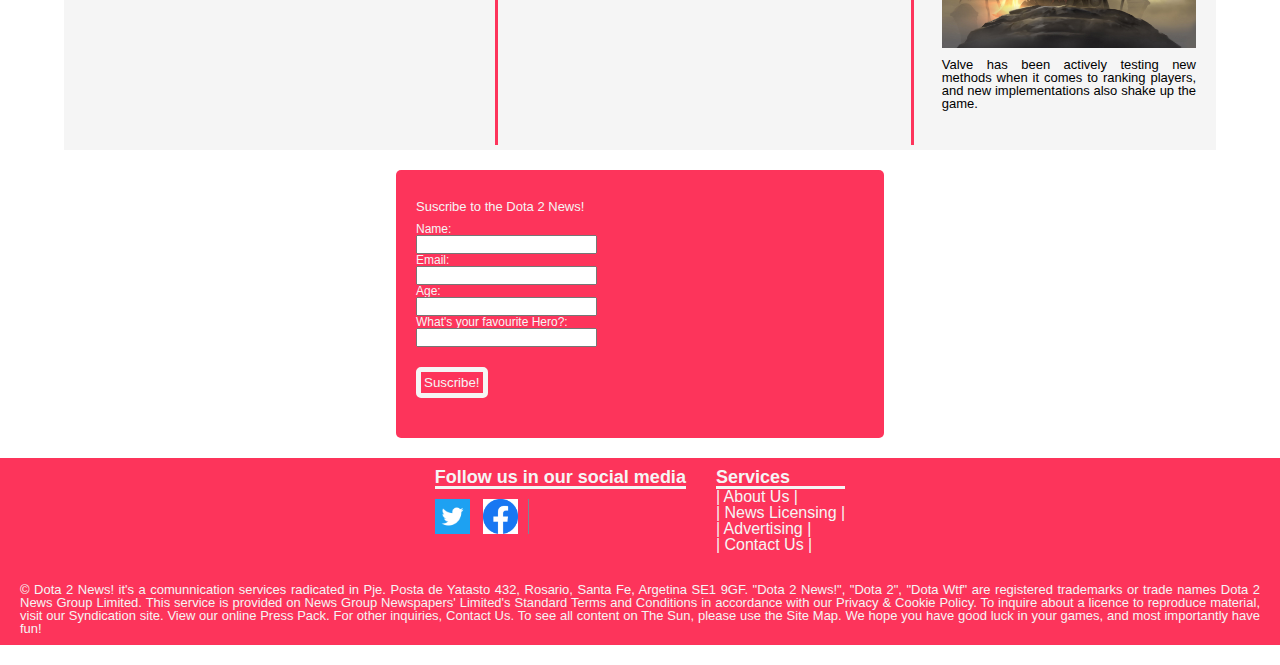
==== commit fe106f7e: "Removed innecesary divs" ====
--- a/index.html
+++ b/index.html
@@ -139,7 +139,6 @@
                 </div>
             </div>
         </section>
-        <div class="movetegil">
         <section id="suscribe">
             <p>Suscribe to the Dota 2 News!</p>
             <form>
--- a/css/mobile-style.css
+++ b/css/mobile-style.css
@@ -5,11 +5,13 @@
 header{
     background-image: url(../images/dota2-banner.png);
     text-align: center;
+    background-size: cover;
+    background-repeat: no-repeat;
 }
 #logo{
     width: 20%;
     height: auto;
-    margin: 10px; 
+    margin: 15px; 
 }
 h1{
     font-family:  'Lucida Grande', 'Lucida Sans Unicode', Geneva, Verdana, sans-serif;
@@ -119,6 +121,7 @@
     font-size: 11px;
 }
 p{
+    padding: 10px 0;
     text-align: justify;
     font-family: 'Lucida Grande', 'Lucida Sans Unicode', Geneva, Verdana, sans-serif;
     font-size: 13px;
@@ -157,6 +160,9 @@
     margin: 0 10px;
 }
 #suscribe{
+    display: flex;
+    flex-direction: column;
+    align-content: flex-end;
     width: 35%;
     border-radius: 5px;
     background-color: 	#fd345b;
--- a/css/tablet-style.css
+++ b/css/tablet-style.css
@@ -14,7 +14,7 @@
         width: 35%;
         height: auto;
     }
-    #order #titulo{
+    #order #title{
         width: 35%;
         display: flex;   
     }
--- a/css/desktop-style.css
+++ b/css/desktop-style.css
@@ -4,13 +4,13 @@
     }
     .main-article{
         width: 45%;
-        margin: 10px;
+        margin: 5px;
         padding: 0 20px;
     }
     .secondary-articles{
         border-right: #fd345b 3px solid;
         padding: 0px 40px 0px 20px;
-        margin: 0px;
+        margin: 5px;
         width: 40%;
     }
     .last-articles{
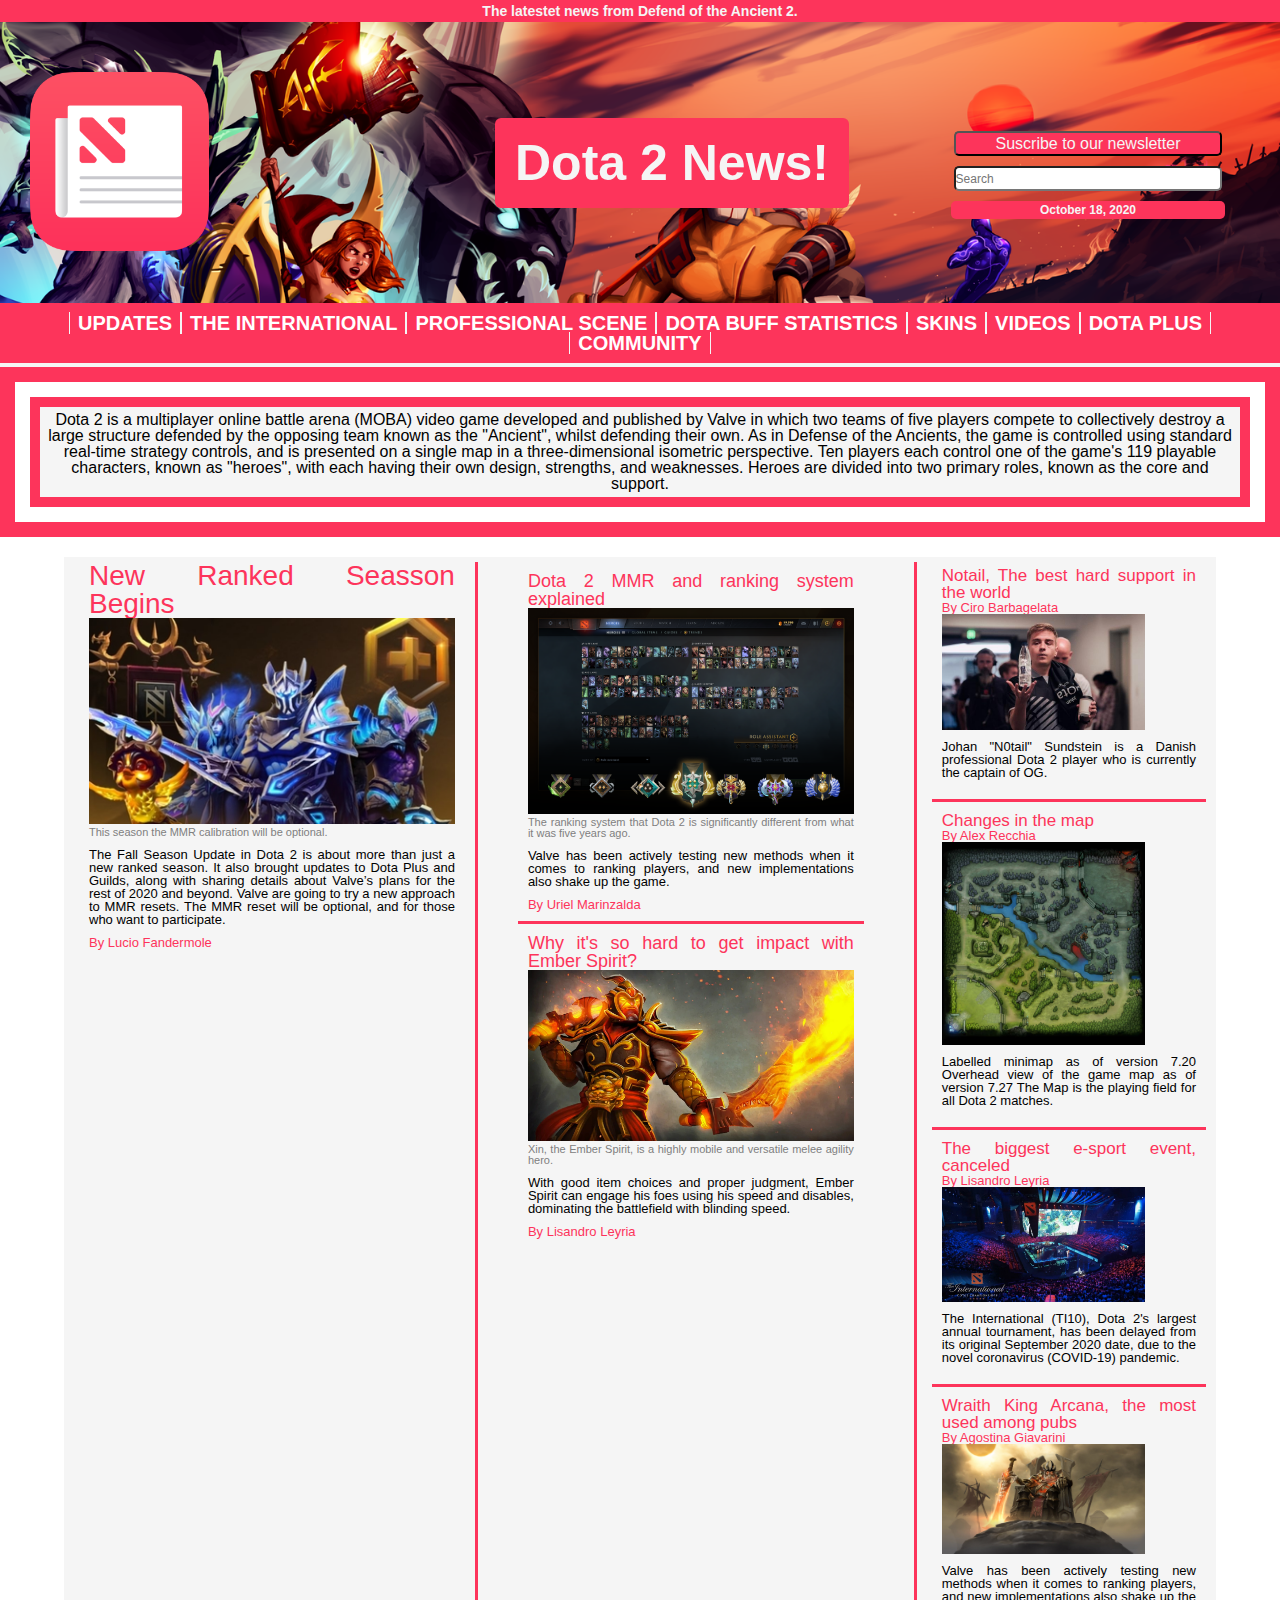
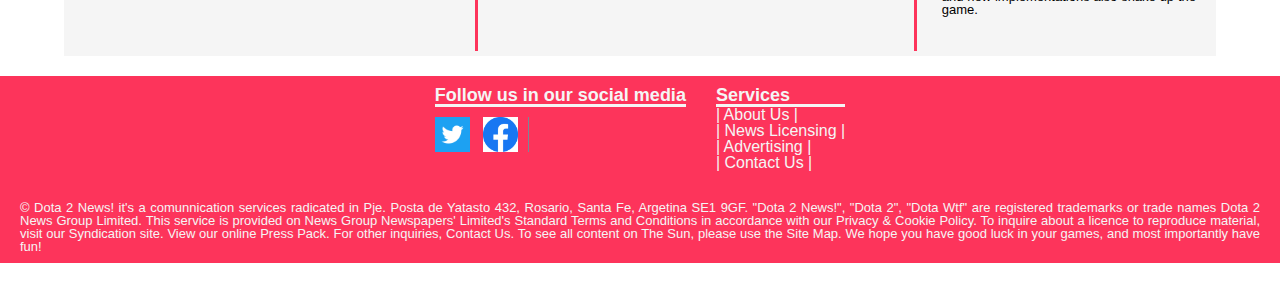
==== commit 768a9dda: "Changed style in main web (.html, .css)" ====
--- a/index.html
+++ b/index.html
@@ -21,7 +21,7 @@
                 </div>
                 <div id="pack">
                     <div>
-                        <a href="#suscribe"><input type="submit" name="suscribe" value="Suscribe to our newsletter" id="suscribe-front"></a>
+                        <a href="suscription-form.html"><input type="submit" name="suscribe" value="Suscribe to our newsletter" id="suscribe-front"></a>
                     </div>
                     <div>
                         <input type="search" name="searchbar" placeholder="Search" id="search">
@@ -139,30 +139,6 @@
                 </div>
             </div>
         </section>
-        <section id="suscribe">
-            <p>Suscribe to the Dota 2 News!</p>
-            <form>
-                <div>
-                    <label>Name:</label>
-                    <input type="text" name="name">
-                </div>
-                <div>
-                    <label>Email:</label>
-                    <input type="email" name="email">
-                </div>
-                <div>
-                    <label>Age:</label>
-                    <input type="number" name="age">
-                </div>
-                <div>
-                    <label>What's your favourite Hero?:</label>
-                    <input type="text" name="">
-                </div>
-                <div>
-                    <input type="submit" name="submit" value="Suscribe!" id="suscribe-buton">
-                </div>
-        </section>
-        </div>
         <footer>
             <div id="container3">
                 <div id="follow">
--- a/css/mobile-style.css
+++ b/css/mobile-style.css
@@ -45,9 +45,9 @@
     background-color: 	#fd345b;
     color: whitesmoke;
     font-family: 'Lucida Grande', 'Lucida Sans Unicode', Geneva, Verdana, sans-serif;
-    font-size: 12px;
+    font-size: 10px;
     height: 25px;
-    margin-top: 10px;
+    margin-top: 25px;
     margin-bottom: 5px;
 }
 #search{
@@ -159,30 +159,6 @@
     padding: 10px 10px;
     margin: 0 10px;
 }
-#suscribe{
-    display: flex;
-    flex-direction: column;
-    align-content: flex-end;
-    width: 35%;
-    border-radius: 5px;
-    background-color: 	#fd345b;
-    color: whitesmoke;
-    font-family: 'Lucida Grande', 'Lucida Sans Unicode', Geneva, Verdana, sans-serif;
-    font-size: 12px;
-    padding: 20px;
-    margin: auto;
-}
-label{
-    display: flex;
-}
-#suscribe-buton{
-    margin: 20px 0;
-    background-color: #fd345b;
-    color:whitesmoke;
-    border-radius: 5px;
-    border: whitesmoke 5px solid;
-    padding: 3px;  
-}
 .facebook{
     width: 35px;
     height: 35px;
--- a/css/desktop-style.css
+++ b/css/desktop-style.css
@@ -1,9 +1,24 @@
 @media (min-width: 768px){
+    h1{
+        font-size: 14px;
+        padding: 4px;
+    }
+    h2{
+        font-size: 50px;
+        padding: 20px;
+    }
+    #suscribe-front{
+        font-size: 16px;
+    }
+    #showcase p{
+        padding: 5px;
+        font-size: 16px;
+    }
     .container{
         display: flex;
     }
     .main-article{
-        width: 45%;
+        width: 50%;
         margin: 5px;
         padding: 0 20px;
     }
@@ -11,14 +26,13 @@
         border-right: #fd345b 3px solid;
         padding: 0px 40px 0px 20px;
         margin: 5px;
-        width: 40%;
+        width: 50%;
     }
     .last-articles{
         border-top: none;
     }
     .last-articles img {
-        width: 100%;
-    }
+        width: 80%;
     }
     #news7{
         border-bottom: none;
@@ -26,4 +40,5 @@
     #container3{
         display: flex;
         justify-content: center;
-    }+    }
+}